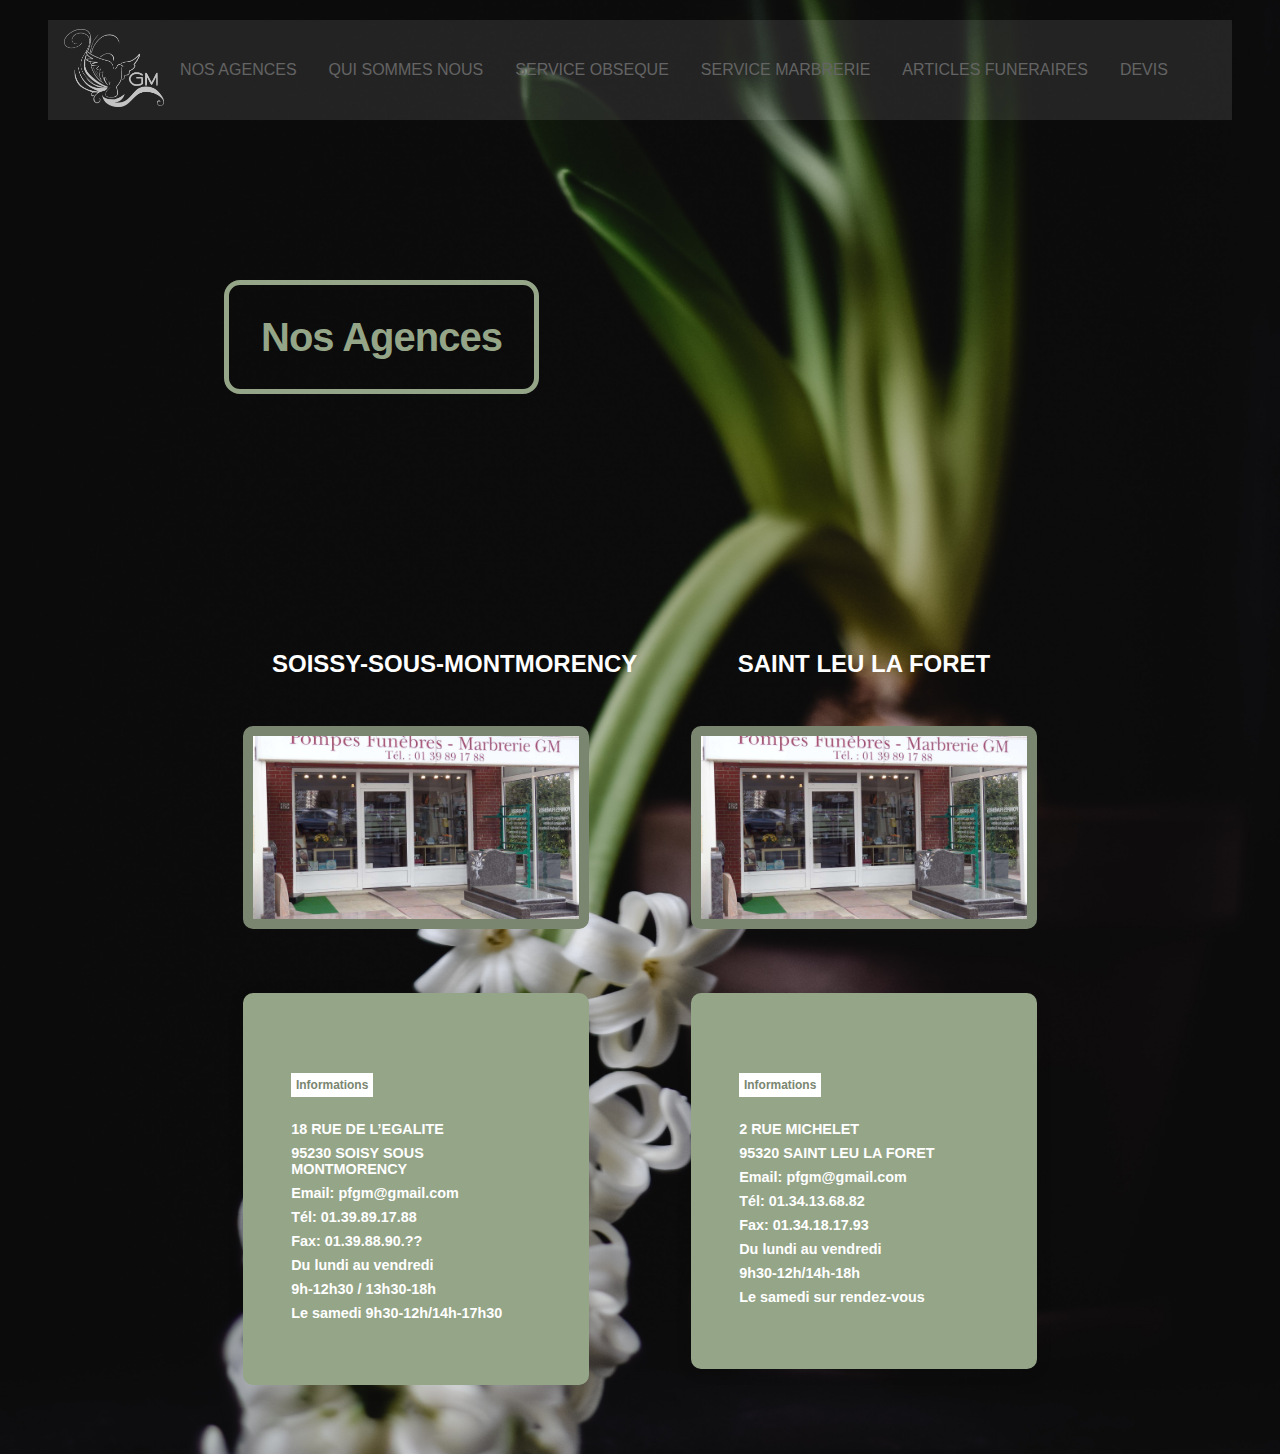
==== pages/agencies.html @ 942e5168 "converting to html classic website" ====
<!DOCTYPE html>
<html lang="en">
	<head>
		<meta charset="UTF-8" />
		<meta http-equiv="X-UA-Compatible" content="IE=edge" />
		<meta name="viewport" content="width=device-width, initial-scale=1.0" />
		<title>Document</title>
		<link rel="stylesheet" href="../css/Agencies.css" />
		<link rel="stylesheet" href="../css/style.css" />
		<link rel="stylesheet" href="../css/header.css" />
	</head>
	<body>
		<header>
			<div class="wrapper">
				<nav class="header">
					<div>
						<a href="/">
							<img class="logo" src="../img/logo_grey.png" />
						</a>
					</div>
					<div class="nav-link">
						<a href="./pages/agencies.html">NOS AGENCES</a>
					</div>
					<div class="nav-link">
						<a href="/qui-sommes-nous">QUI SOMMES NOUS</a>
					</div>
					<div class="nav-link">
						<a href="/service-obseque">SERVICE OBSEQUE</a>
					</div>
					<div class="nav-link">
						<a href="/service-marbrerie">SERVICE MARBRERIE</a>
					</div>
					<div class="nav-link">
						<a href="">ARTICLES FUNERAIRES</a>
					</div>
					<div class="nav-link">
						<a href="/devis">DEVIS</a>
					</div>
				</nav>
			</div>
		</header>
		<div class="container">
			<h1 class="title_main">Nos Agences</h1>
			<div class="agences">
				<div class="agence_card agence1">
					<div class="agence_body">
						<h2>SOISSY-SOUS-MONTMORENCY</h2>
					</div>
					<div class="agence_header">
						<img
							src="../img/agence_soisy.jpg"
							loading="lazy"
							class="agence_img"
							alt="agence de soisy sous montmorency"
						/>
					</div>

					<div class="agence_footer">
						<div class="agence_info">
							<h5>Informations</h5>
							<span>18 RUE DE L’EGALITE</span>
							<span>95230 SOISY SOUS MONTMORENCY</span>
							<a href="mailto:pfgm@gmail.com">Email: pfgm@gmail.com</a>
							<a href="tel:0139891788">Tél: 01.39.89.17.88</a>
							<a href="fax:01398890??">Fax: 01.39.88.90.??</a>
							<span>Du lundi au vendredi</span>
							<span>9h-12h30 / 13h30-18h</span>
							<span>Le samedi 9h30-12h/14h-17h30</span>
						</div>
					</div>
				</div>
				<div class="agence_card agence1">
					<div class="agence_body">
						<h2>SAINT LEU LA FORET</h2>
					</div>
					<div class="agence_header">
						<img
							src="../img/agence_soisy.jpg"
							class="agence_img"
							loading="lazy"
							alt="agence de soisy sous montmorency"
						/>
					</div>

					<div class="agence_footer">
						<div class="agence_info">
							<h5>Informations</h5>
							<span>2 RUE MICHELET</span>
							<span>95320 SAINT LEU LA FORET</span>
							<a href="mailto:pfgm@gmail.com">Email: pfgm@gmail.com</a>
							<a href="tel:0139891788">Tél: 01.34.13.68.82</a>
							<a href="fax:01398890??">Fax: 01.34.18.17.93</a>
							<span>Du lundi au vendredi</span>
							<span>9h30-12h/14h-18h</span>
							<span>Le samedi sur rendez-vous</span>
						</div>
					</div>
				</div>
			</div>
		</div>
	</body>
</html>
---- css/Agencies.css ----
.agences {
	display: flex;
	width: 100%;
	/* gap: 50px; */
	padding: 1rem;
	height: 100vh;
	justify-content: center;
}
/* .agence1,
.agence2 {
	display: flex;
	flex-direction: column;
	justify-content: center;
	text-align: center;
	align-items: center;
	height: fit-content;
	width: 50%;
	box-shadow: 0px 0px 12px 3px rgba(0, 0, 0, 0.51);
	padding: 1rem;
} */
.agence_card {
	display: flex;
	flex-direction: column;
	width: 40%;
	padding: 2rem;
	overflow: hidden;
	/* box-shadow: 5px 5px 5px black; */

	/* background: #ece9e6;
	background: rgba(255, 255, 255, 0.746); */
	background-color: transparent;
	height: fit-content;
}
.agence_body {
	padding: 1rem;
	display: flex;
	flex-direction: column;
	gap: 0.5rem;
	margin: 2rem 2rem;
}
.agence_body h2 {
	font-size: 1.5rem;
	text-transform: capitalize;
	color: white;
	margin: auto;
	font-family: sans-serif;
	width: max-content;
}
.agence_footer {
	display: flex;
	/* padding: 1rem; */
	margin-top: auto;
	justify-content: center;
}
.agence_img {
	max-width: 90%;
	display: block;
	object-fit: cover;
	margin: auto auto 4rem auto;
	border: 10px solid #7a8670;
	border-radius: 10px;
}
.agence_info {
	display: flex;
	flex-direction: column;
	gap: 0.5rem;
	background-color: #95a588;
	color: #fff;
	padding: 4rem 3rem;
	box-shadow: 0 0.1rem 1rem rgba(0, 0, 0, 0.1);
	font-size: 1.5rem;
	align-items: flex-start;
	min-width: 4em;
	border-radius: 10px;
	width: 90%;
}
.agence_info > a {
	color: white;
	font-size: 1.5rem;
}
.agence_info > h5 {
	color: #7a8670;
	background-color: #fff;
	width: fit-content;
	padding: 0.3rem;
	margin: 1rem 0;
}
.agence_info > a,
.agence_info {
	font-size: 0.9rem;

	font-weight: 600;
}
/* .photo_text {
	display: flex;
	align-items: center;
	text-align: left;
	flex-direction: column;
	height: fit-content;

	padding: 1rem;
}
.photo_text > p {
	padding: 1rem;
	height: 100%;
	background: white;
} */
.card_info {
	width: 100%;
	background: rgba(255, 255, 255, 0.746);
	min-height: 400px;
	margin: 2rem 2rem;
}
---- css/style.css ----
@font-face {
	font-family: Couture;
	src: url("../fonts/couture-bld.otf") format("opentype");
}

body {
	width: 100%;
	background-image: url("../img/bkg2.jpg");
	background-repeat: no-repeat;
	background-size: cover;
	background-position: center;
	margin: auto;
}
* {
	box-sizing: border-box;
	margin: 0;
	padding: 0;
}

body {
	width: 90vw;
	background-color: rgb(7, 7, 7);
	margin: auto;
	font-family: "Roboto", sans-serif;
}

.title_main {
	/* font-size: 3rem;
margin: auto;
padding: 2rem;
font-weight: bold; */

	/* -webkit-text-stroke: 2px #95a588; */
	color: #95a588;
	font-family: "Couture", sans-serif;
	font-size: 2.5rem;
	font-weight: bold;
	letter-spacing: -1px;
	line-height: 1;
	text-align: left;
	padding: 2rem;
	width: fit-content;
	margin: 5rem 0 10rem 10rem;
	border: 5px solid #95a588;
	border-radius: 1rem;
}
.homepage_logo {
	width: 100%;
	padding-top: 200px;

	display: flex;
	justify-content: center;
}
.homepage_logo > svg {
	width: 50%;
	/* background: rgba(255, 255, 255, 0.082); */
	padding: 1rem;

	/* box-shadow: 5px 5px 5px black; */
}
/* .homepage_logo > svg:hover {
animation: dash 20s linear;
animation-direction: reverse;
background-color: red;
} */
.path {
	animation: dash 15s ease-in-out forwards;
	stroke-dasharray: 14003.5869140625;
	stroke-dashoffset: 14003.5869140625;
}
.main-h2 {
	color: #7a8670;
	font-family: "Couture", sans-serif;
	font-size: 1.3em;
	padding: 1.5rem 0;
	position: relative;
}
p {
	/* font-family: Helvetica, sans-serif; */
	font-weight: 300;
	font-size: 1rem;
	color: black;
}
@keyframes dash {
	to {
		stroke-dashoffset: 0;
	}
}

.container {
	padding-top: 200px;
	display: flex;
	flex-direction: column;
}
.grid {
	margin: 0 auto;
	display: grid;
	padding: 100px 0;
	max-width: fit-content;
	grid-gap: 25px;
	grid-template-areas:
		"card1 card2 card3"
		"card4 card5 card6";
}
.card1 {
	grid-area: card1;
}
.card2 {
	grid-area: card2;
}
.card3 {
	grid-area: card3;
}
.card4 {
	margin-top: 100px;
	grid-area: card4;
}
.card5 {
	margin-top: 100px;
	grid-area: card5;
}
.card6 {
	margin-top: 100px;
	grid-area: card6;
}

.card {
	height: 550px;
	width: 320px;
	display: flex;
	padding: 2rem 1rem;
	flex-direction: column;
	/* justify-content: center; */
	align-items: center;
	text-align: center;
	background: rgba(255, 255, 255, 0.746);
	position: relative;
	z-index: 1;
	box-shadow: 5px 5px 5px black;
}
.card-img {
	width: 90%;
	height: 40%;
	background-size: cover;
	border: 10px solid #7a8670;
	border-radius: 10px;
}
.card-img3 {
	background-image: url("../img/hand.jpg");
	background-position: -10px 225px;
}
.card-img4 {
	background-image: url("../img/marbrerie 0503.jpg");
	background-position: center;
}
.card-img5 {
	background-image: url("../img/flower_small.jpg");
	background-position: center;
}
.card-img6 {
	background-image: url("../img/devis.jpg");
	background-position: center;
}
.card-logo {
	width: 50px;
	margin-bottom: 15px;
}
.separator {
	margin: 30px;
	width: 10%;
	border-bottom: 1px solid black;
}

.btn {
	background-color: white;
	padding: 1rem;
	border: 2px solid black;
	cursor: pointer;
}
.btn:hover {
	color: white;

	background-color: #c3c3c3;
}
.btn-card {
	position: absolute;
	bottom: 10%;
}
---- css/header.css ----
.wrapper {
	width: 100%;
	height: fit-content;
	background-color: transparent;
	position: absolute;
	margin: auto;
	top: 0;
	left: 0;
	z-index: 2;
}

.header {
	display: flex;
	/* justify-content: space-around; */

	width: 90%;
	min-width: fit-content;
	height: 100px;
	align-items: center;
	margin: auto;
	font-size: 1rem;
	padding: 0 1rem;
	background-color: rgba(255, 255, 255, 0.103);
	position: relative;
	top: 20px;
}

.nav-link {
	height: 100%;
	display: flex;
	align-items: center;
	transition: all 0.5s ease;
	padding: 1rem;
	border-radius: 1rem;
	font-size: 1rem;
	position: relative;
}
.nav-link:hover {
	color: white;
}
.nav-link::after {
	content: "";
	height: 5px;
	position: absolute;
	background-color: #95a588;
	top: 66%;
	left: calc(0% + 1rem);
}
@keyframes slide {
	0% {
		width: 0%;
		/* calc(0% - .5rem); */
	}

	100% {
		width: calc(100% - 2rem);
	}
}
.header div:nth-of-type(2) {
	margin-left: auto;
}
.header div:nth-of-type(7) {
	margin-right: 2rem;
}
.nav-link:hover::after {
	animation: slide 1.5s forwards;
}
.nav-link:hover > a {
	color: white;
}
a {
	text-decoration: none;
	color: #646464;
	/* padding: 2rem; */
	text-align: center;
}
.header > div:hover {
	cursor: pointer;
}
.logo {
	width: 100px;
}
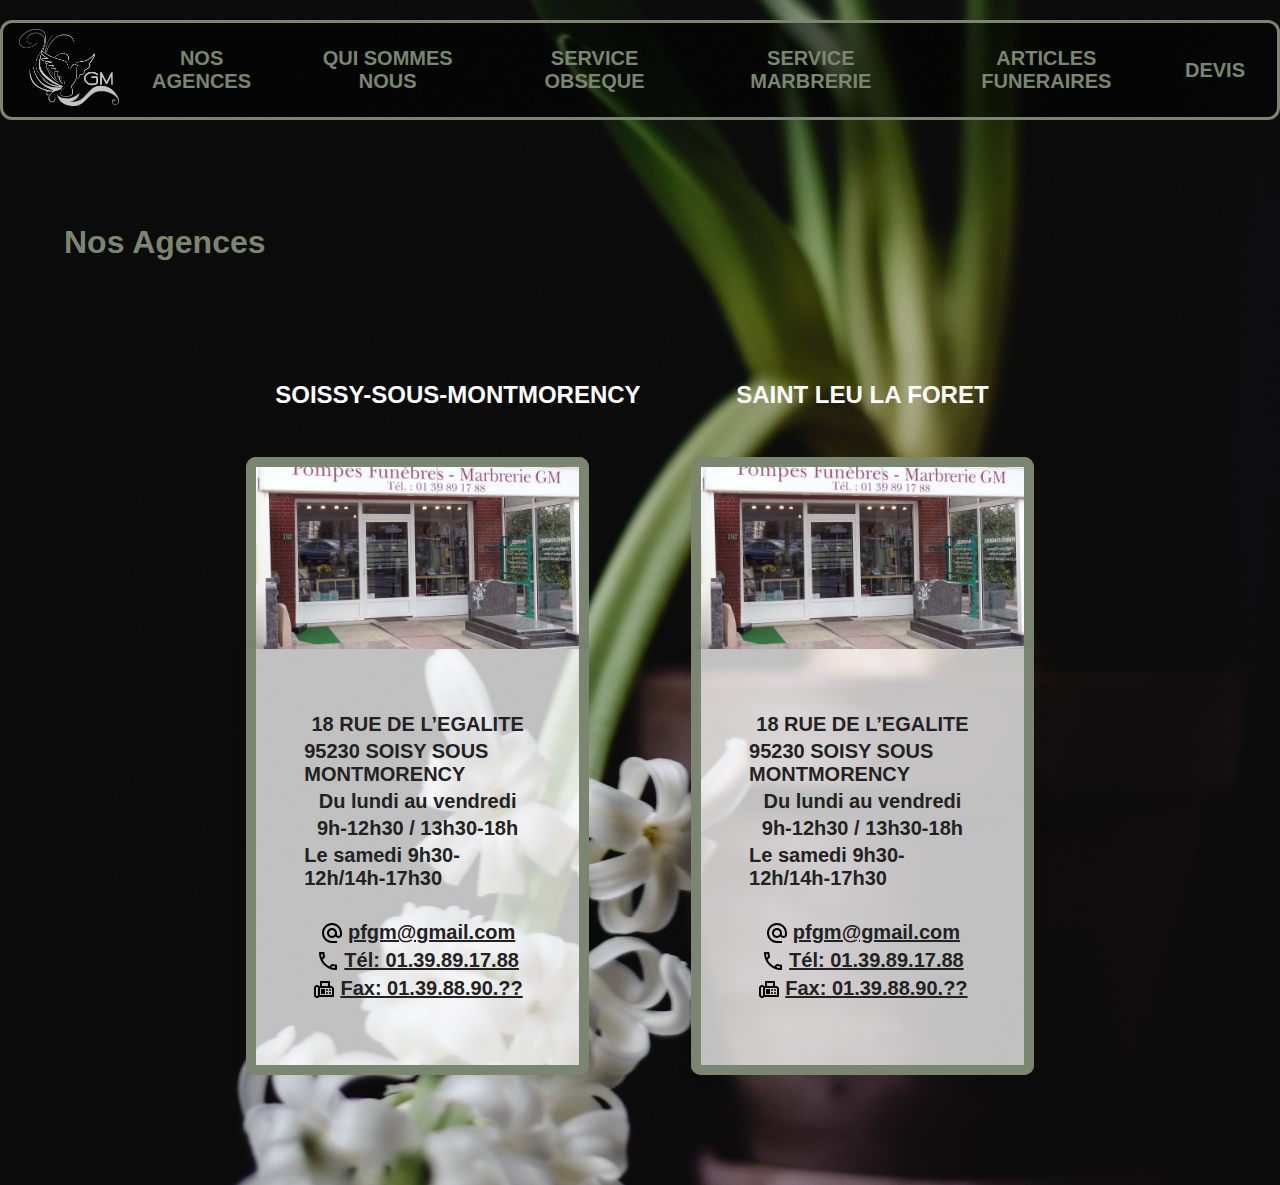
==== commit 3c2fc0bd: "first 2 pages done ish?" ====
--- a/pages/agencies.html
+++ b/pages/agencies.html
@@ -4,43 +4,46 @@
 		<meta charset="UTF-8" />
 		<meta http-equiv="X-UA-Compatible" content="IE=edge" />
 		<meta name="viewport" content="width=device-width, initial-scale=1.0" />
-		<title>Document</title>
+		<title>Nos agences - Soisy-Sous-Montmorency - Saint Leu</title>
 		<link rel="stylesheet" href="../css/Agencies.css" />
 		<link rel="stylesheet" href="../css/style.css" />
 		<link rel="stylesheet" href="../css/header.css" />
 	</head>
 	<body>
 		<header>
-			<div class="wrapper">
-				<nav class="header">
-					<div>
-						<a href="/">
-							<img class="logo" src="../img/logo_grey.png" />
-						</a>
-					</div>
-					<div class="nav-link">
-						<a href="./pages/agencies.html">NOS AGENCES</a>
-					</div>
-					<div class="nav-link">
-						<a href="/qui-sommes-nous">QUI SOMMES NOUS</a>
-					</div>
-					<div class="nav-link">
-						<a href="/service-obseque">SERVICE OBSEQUE</a>
-					</div>
-					<div class="nav-link">
-						<a href="/service-marbrerie">SERVICE MARBRERIE</a>
-					</div>
-					<div class="nav-link">
-						<a href="">ARTICLES FUNERAIRES</a>
-					</div>
-					<div class="nav-link">
-						<a href="/devis">DEVIS</a>
-					</div>
-				</nav>
-			</div>
+			<nav class="wrapper">
+				<ul class="header">
+					<a href="/">
+						<img class="logo" src="../img/logo_grey.png" />
+					</a>
+
+					<li class="nav-link">
+						<a href="../pages/agencies.html">NOS AGENCES</a>
+					</li>
+					<li class="nav-link">
+						<a href="../pages/qui-sommes-nous.html">QUI SOMMES NOUS</a>
+					</li>
+					<li class="nav-link">
+						<a href="../pages/service-obseque.html">SERVICE OBSEQUE</a>
+					</li>
+					<li class="nav-link">
+						<a href="../pages/service-marbrerie.html"
+							>SERVICE MARBRERIE</a
+						>
+					</li>
+					<li class="nav-link">
+						<a href="../pages/articles-funeraires.html"
+							>ARTICLES FUNERAIRES</a
+						>
+					</li>
+					<li class="nav-link">
+						<a href="../pages/devis.html">DEVIS</a>
+					</li>
+				</ul>
+			</nav>
 		</header>
 		<div class="container">
-			<h1 class="title_main">Nos Agences</h1>
+			<h1 class="h1-main-title">Nos Agences</h1>
 			<div class="agences">
 				<div class="agence_card agence1">
 					<div class="agence_body">
@@ -57,15 +60,23 @@
 
 					<div class="agence_footer">
 						<div class="agence_info">
-							<h5>Informations</h5>
+							<!-- <h5>Informations</h5> -->
 							<span>18 RUE DE L’EGALITE</span>
 							<span>95230 SOISY SOUS MONTMORENCY</span>
-							<a href="mailto:pfgm@gmail.com">Email: pfgm@gmail.com</a>
-							<a href="tel:0139891788">Tél: 01.39.89.17.88</a>
-							<a href="fax:01398890??">Fax: 01.39.88.90.??</a>
+
 							<span>Du lundi au vendredi</span>
 							<span>9h-12h30 / 13h30-18h</span>
 							<span>Le samedi 9h30-12h/14h-17h30</span>
+							<br />
+							<a class="contact-link" href="mailto:pfgm@gmail.com"
+								><img src="../logos/email.svg" />pfgm@gmail.com</a
+							>
+							<a class="contact-link" href="tel:0139891788"
+								><img src="../logos/phone.svg" />Tél: 01.39.89.17.88</a
+							>
+							<a class="contact-link" href="fax:01398890??"
+								><img src="../logos/fax.svg" />Fax: 01.39.88.90.??</a
+							>
 						</div>
 					</div>
 				</div>
@@ -76,23 +87,31 @@
 					<div class="agence_header">
 						<img
 							src="../img/agence_soisy.jpg"
+							loading="lazy"
 							class="agence_img"
-							loading="lazy"
 							alt="agence de soisy sous montmorency"
 						/>
 					</div>
 
 					<div class="agence_footer">
 						<div class="agence_info">
-							<h5>Informations</h5>
-							<span>2 RUE MICHELET</span>
-							<span>95320 SAINT LEU LA FORET</span>
-							<a href="mailto:pfgm@gmail.com">Email: pfgm@gmail.com</a>
-							<a href="tel:0139891788">Tél: 01.34.13.68.82</a>
-							<a href="fax:01398890??">Fax: 01.34.18.17.93</a>
+							<!-- <h5>Informations</h5> -->
+							<span>18 RUE DE L’EGALITE</span>
+							<span>95230 SOISY SOUS MONTMORENCY</span>
+
 							<span>Du lundi au vendredi</span>
-							<span>9h30-12h/14h-18h</span>
-							<span>Le samedi sur rendez-vous</span>
+							<span>9h-12h30 / 13h30-18h</span>
+							<span>Le samedi 9h30-12h/14h-17h30</span>
+							<br />
+							<a class="contact-link" href="mailto:pfgm@gmail.com"
+								><img src="../logos/email.svg" />pfgm@gmail.com</a
+							>
+							<a class="contact-link" href="tel:0139891788"
+								><img src="../logos/phone.svg" />Tél: 01.39.89.17.88</a
+							>
+							<a class="contact-link" href="fax:01398890??"
+								><img src="../logos/fax.svg" />Fax: 01.39.88.90.??</a
+							>
 						</div>
 					</div>
 				</div>
--- a/css/Agencies.css
+++ b/css/Agencies.css
@@ -1,10 +1,16 @@
+/* :root {
+	--green-color: #7a8670;
+} */
+
 .agences {
 	display: flex;
-	width: 100%;
+	width: 80%;
 	/* gap: 50px; */
 	padding: 1rem;
 	height: 100vh;
 	justify-content: center;
+
+	margin: 0 auto;
 }
 /* .agence1,
 .agence2 {
@@ -21,7 +27,7 @@
 .agence_card {
 	display: flex;
 	flex-direction: column;
-	width: 40%;
+	width: 50%;
 	padding: 2rem;
 	overflow: hidden;
 	/* box-shadow: 5px 5px 5px black; */
@@ -56,27 +62,36 @@
 	max-width: 90%;
 	display: block;
 	object-fit: cover;
-	margin: auto auto 4rem auto;
+	margin: auto;
 	border: 10px solid #7a8670;
 	border-radius: 10px;
+	border-bottom: 0;
+	border-bottom-left-radius: 0;
+	border-bottom-right-radius: 0;
 }
 .agence_info {
 	display: flex;
 	flex-direction: column;
 	gap: 0.5rem;
-	background-color: #95a588;
-	color: #fff;
+	background-color: rgba(255, 255, 255, 0.746);
+	color: #222;
 	padding: 4rem 3rem;
+	border: 10px solid #7a8670;
 	box-shadow: 0 0.1rem 1rem rgba(0, 0, 0, 0.1);
 	font-size: 1.5rem;
 	align-items: flex-start;
 	min-width: 4em;
 	border-radius: 10px;
 	width: 90%;
+	align-items: center;
+	font-weight: 600;
+	font-size: 1.25rem;
+	border-top: 0;
+	border-top-left-radius: 0;
+	border-top-right-radius: 0;
 }
 .agence_info > a {
-	color: white;
-	font-size: 1.5rem;
+	color: #222;
 }
 .agence_info > h5 {
 	color: #7a8670;
@@ -87,9 +102,15 @@
 }
 .agence_info > a,
 .agence_info {
-	font-size: 0.9rem;
-
-	font-weight: 600;
+	display: flex;
+	place-content: center;
+	align-items: center;
+	gap: 0.25rem;
+}
+.agence_info a:hover {
+	color: var(--green-color);
+	font-weight: 900;
+	transform: scale(1.05);
 }
 /* .photo_text {
 	display: flex;
--- a/css/style.css
+++ b/css/style.css
@@ -2,7 +2,9 @@
 	font-family: Couture;
 	src: url("../fonts/couture-bld.otf") format("opentype");
 }
-
+:root {
+	--green-color: #7a8670;
+}
 body {
 	width: 100%;
 	background-image: url("../img/bkg2.jpg");
@@ -19,11 +21,19 @@
 
 body {
 	width: 90vw;
+	max-width: 1600px;
 	background-color: rgb(7, 7, 7);
 	margin: auto;
 	font-family: "Roboto", sans-serif;
 }
-
+.h1-main-title {
+	margin-top: 200px;
+
+	color: #7a8670;
+	font-family: "Couture", sans-serif;
+	font-size: 2rem;
+	padding: 1.5rem 0;
+}
 .title_main {
 	/* font-size: 3rem;
 margin: auto;
@@ -31,7 +41,7 @@
 font-weight: bold; */
 
 	/* -webkit-text-stroke: 2px #95a588; */
-	color: #95a588;
+	color: var(--green-color);
 	font-family: "Couture", sans-serif;
 	font-size: 2.5rem;
 	font-weight: bold;
@@ -40,23 +50,35 @@
 	text-align: left;
 	padding: 2rem;
 	width: fit-content;
-	margin: 5rem 0 10rem 10rem;
-	border: 5px solid #95a588;
+	margin: 5rem 0 0rem 10rem;
+	border: 5px solid var(--green-color);
 	border-radius: 1rem;
 }
 .homepage_logo {
 	width: 100%;
-	padding-top: 200px;
-
+	/* padding-top: 200px; */
+	margin-top: 4rem;
 	display: flex;
 	justify-content: center;
 }
 .homepage_logo > svg {
-	width: 50%;
 	/* background: rgba(255, 255, 255, 0.082); */
+	animation: borderAnimation 1000ms ease-in-out forwards;
 	padding: 1rem;
+	max-width: 1000px;
+	border-radius: 1rem;
+	background-color: rgba(0, 0, 0, 0.25);
 
 	/* box-shadow: 5px 5px 5px black; */
+}
+@keyframes borderAnimation {
+	0% {
+		border: 0px solid transparent;
+	}
+
+	100% {
+		border: 2px solid var(--green-color);
+	}
 }
 /* .homepage_logo > svg:hover {
 animation: dash 20s linear;
@@ -88,7 +110,7 @@
 }
 
 .container {
-	padding-top: 200px;
+	/* padding-top: 200px; */
 	display: flex;
 	flex-direction: column;
 }
@@ -137,14 +159,34 @@
 	position: relative;
 	z-index: 1;
 	box-shadow: 5px 5px 5px black;
-}
+	transition: transform 100ms linear, box-shadow 100ms linear;
+}
+/* .card::before {
+	content: "";
+	position: absolute;
+	inset: 0;
+	width: 98%;
+	height: 98%;
+	outline: 2px solid var(--green-color);
+	z-index: -9;
+} */
+.card:hover {
+	transform: translate(3px, 3px);
+	/* border-bottom: 6px solid var(--green-color);
+	border-left: 6px solid var(--green-color); */
+	box-shadow: -6px -6px 0px 0px var(--green-color);
+}
+
 .card-img {
 	width: 90%;
 	height: 40%;
 	background-size: cover;
-	border: 10px solid #7a8670;
+	border: 10px solid var(--green-color);
 	border-radius: 10px;
-}
+	transition: transform 250ms ease-in-out;
+	overflow: hidden;
+}
+
 .card-img3 {
 	background-image: url("../img/hand.jpg");
 	background-position: -10px 225px;
@@ -174,7 +216,7 @@
 .btn {
 	background-color: white;
 	padding: 1rem;
-	border: 2px solid black;
+	border: 2px solid var(--green-color);
 	cursor: pointer;
 }
 .btn:hover {
@@ -185,4 +227,20 @@
 .btn-card {
 	position: absolute;
 	bottom: 10%;
-}
+	transition: transform 250ms ease-in-out, color 250ms ease-in-out,
+		background-color 250ms ease-in-out, border-radius 250ms ease-in-out;
+}
+.btn-card:hover {
+	transform: translateY(5px);
+	background-color: var(--green-color);
+	color: white;
+	border-radius: 0.75rem;
+}
+.btn-card:hover a {
+	color: white;
+}
+.btn-card a {
+	text-decoration: none;
+	color: black;
+	font-family: "Roboto", sans-serif;
+}
--- a/css/header.css
+++ b/css/header.css
@@ -11,16 +11,18 @@
 
 .header {
 	display: flex;
+	max-width: 1600px;
 	/* justify-content: space-around; */
-
+	border: 3px solid var(--green-color);
+	border-radius: 0.75rem;
 	width: 90%;
 	min-width: fit-content;
 	height: 100px;
 	align-items: center;
 	margin: auto;
-	font-size: 1rem;
+	font-size: 1.25rem;
 	padding: 0 1rem;
-	background-color: rgba(255, 255, 255, 0.103);
+	background-color: rgba(0, 0, 0, 0.5);
 	position: relative;
 	top: 20px;
 }
@@ -34,6 +36,7 @@
 	border-radius: 1rem;
 	font-size: 1rem;
 	position: relative;
+	color: var(--green-color);
 }
 .nav-link:hover {
 	color: white;
@@ -42,7 +45,7 @@
 	content: "";
 	height: 5px;
 	position: absolute;
-	background-color: #95a588;
+	background-color: var(--green-color);
 	top: 66%;
 	left: calc(0% + 1rem);
 }
@@ -51,15 +54,14 @@
 		width: 0%;
 		/* calc(0% - .5rem); */
 	}
-
 	100% {
 		width: calc(100% - 2rem);
 	}
 }
-.header div:nth-of-type(2) {
+.header li:nth-of-type(1) {
 	margin-left: auto;
 }
-.header div:nth-of-type(7) {
+.header li:nth-of-type(7) {
 	margin-right: 2rem;
 }
 .nav-link:hover::after {
@@ -68,15 +70,23 @@
 .nav-link:hover > a {
 	color: white;
 }
-a {
+.header a {
 	text-decoration: none;
-	color: #646464;
+	color: var(--green-color);
 	/* padding: 2rem; */
 	text-align: center;
+	transition: color 500ms ease;
+	font-weight: 800;
+	font-size: 1.25rem;
 }
 .header > div:hover {
 	cursor: pointer;
 }
 .logo {
 	width: 100px;
+	transition: transform 500ms ease, filter 1000ms ease;
 }
+.logo:hover {
+	/* filter: sepia(1); */
+	transform: scale(1.15);
+}
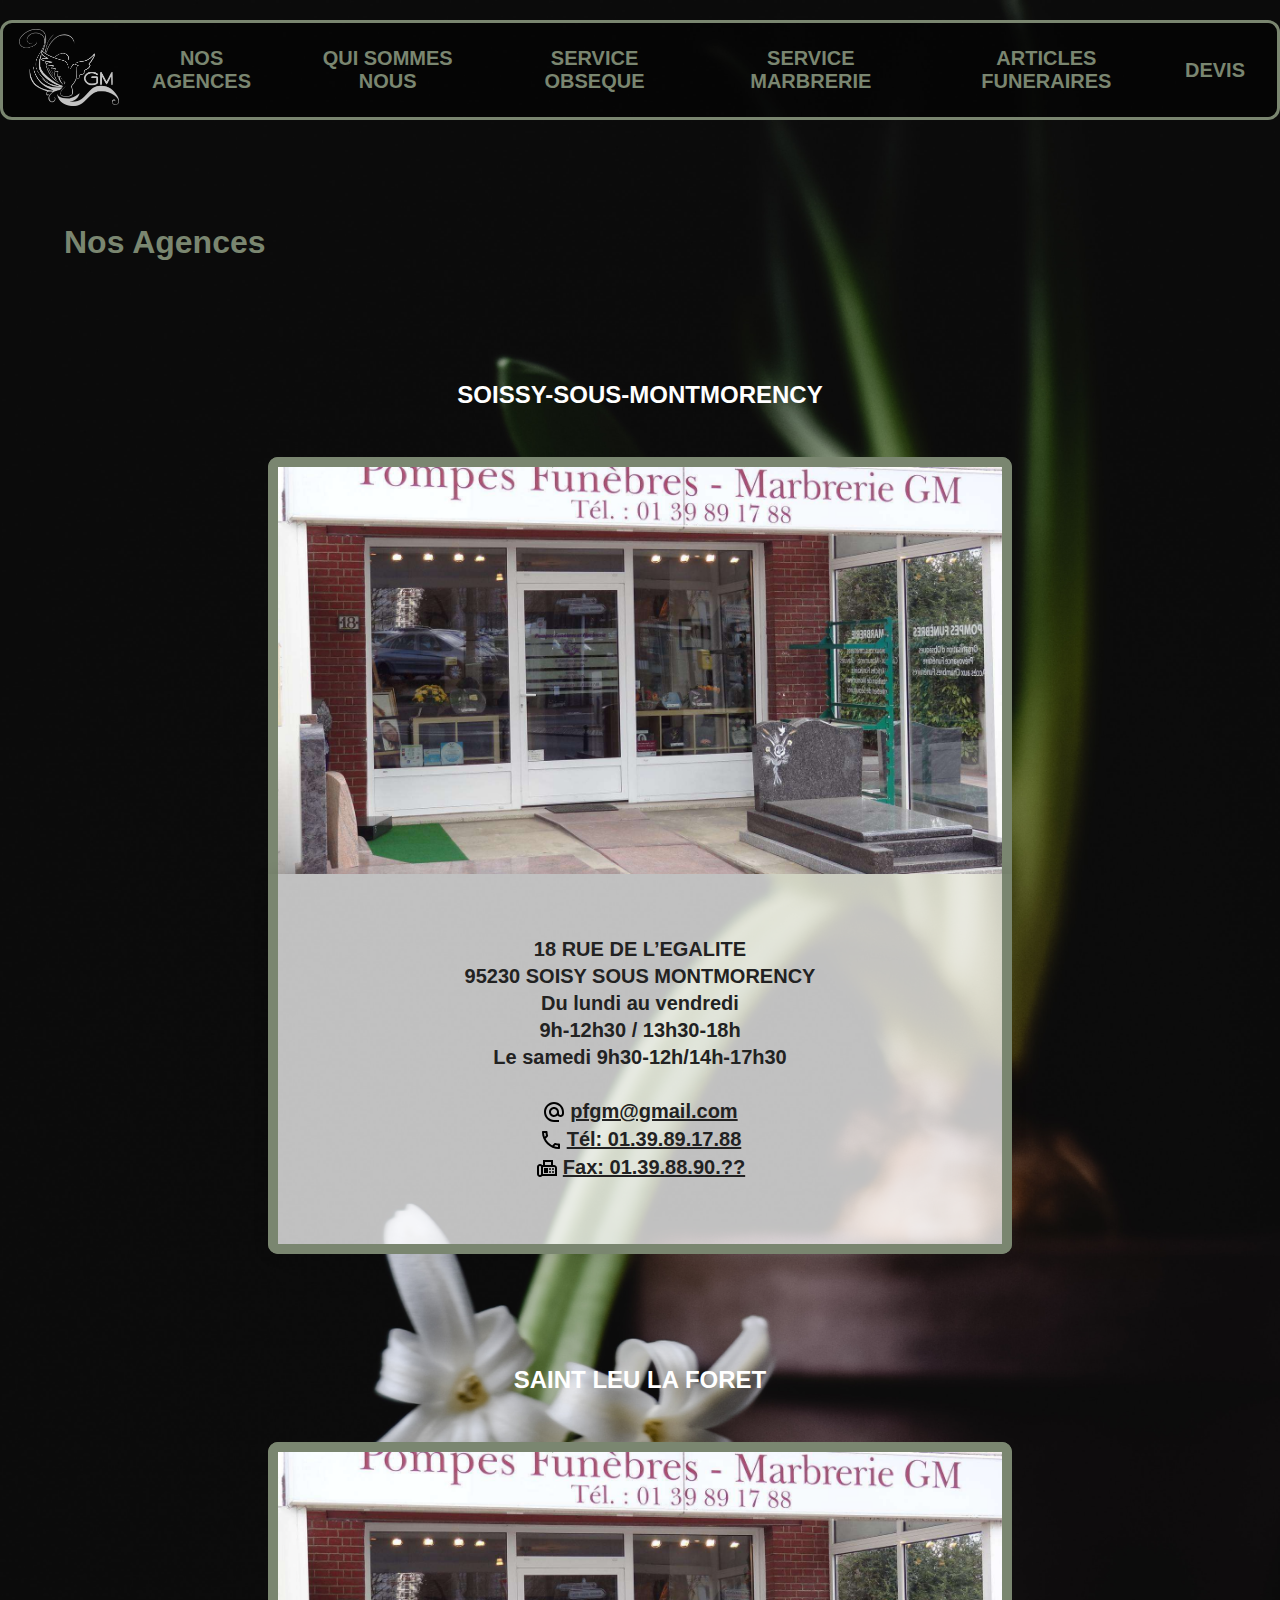
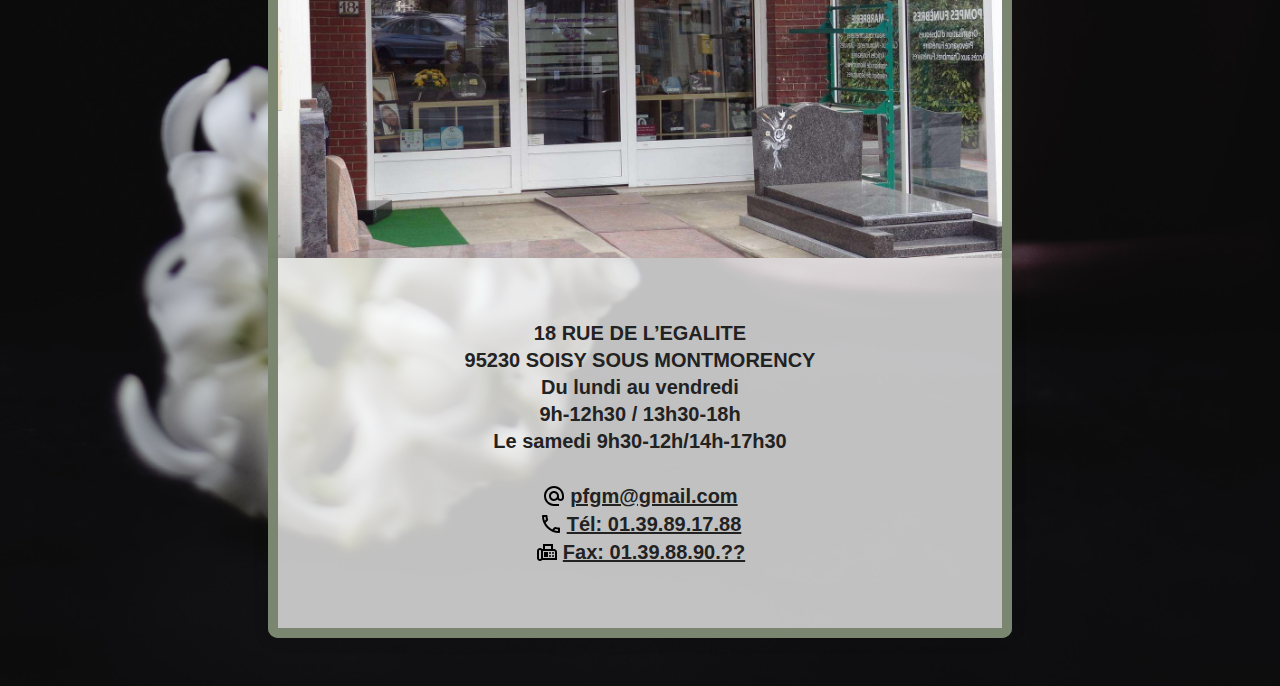
==== commit 6fe4b8da: "lil nav issue" ====
--- a/pages/agencies.html
+++ b/pages/agencies.html
@@ -13,7 +13,7 @@
 		<header>
 			<nav class="wrapper">
 				<ul class="header">
-					<a href="/">
+					<a href="../index.html">
 						<img class="logo" src="../img/logo_grey.png" />
 					</a>
 
--- a/css/Agencies.css
+++ b/css/Agencies.css
@@ -132,3 +132,16 @@
 	min-height: 400px;
 	margin: 2rem 2rem;
 }
+
+@media (max-width: 1400px) {
+	.agences {
+		flex-direction: column;
+		width: 80%;
+		height: fit-content;
+	}
+	.agence_card {
+		width: 100%;
+		height: fit-content;
+		min-width: 688px;
+	}
+}
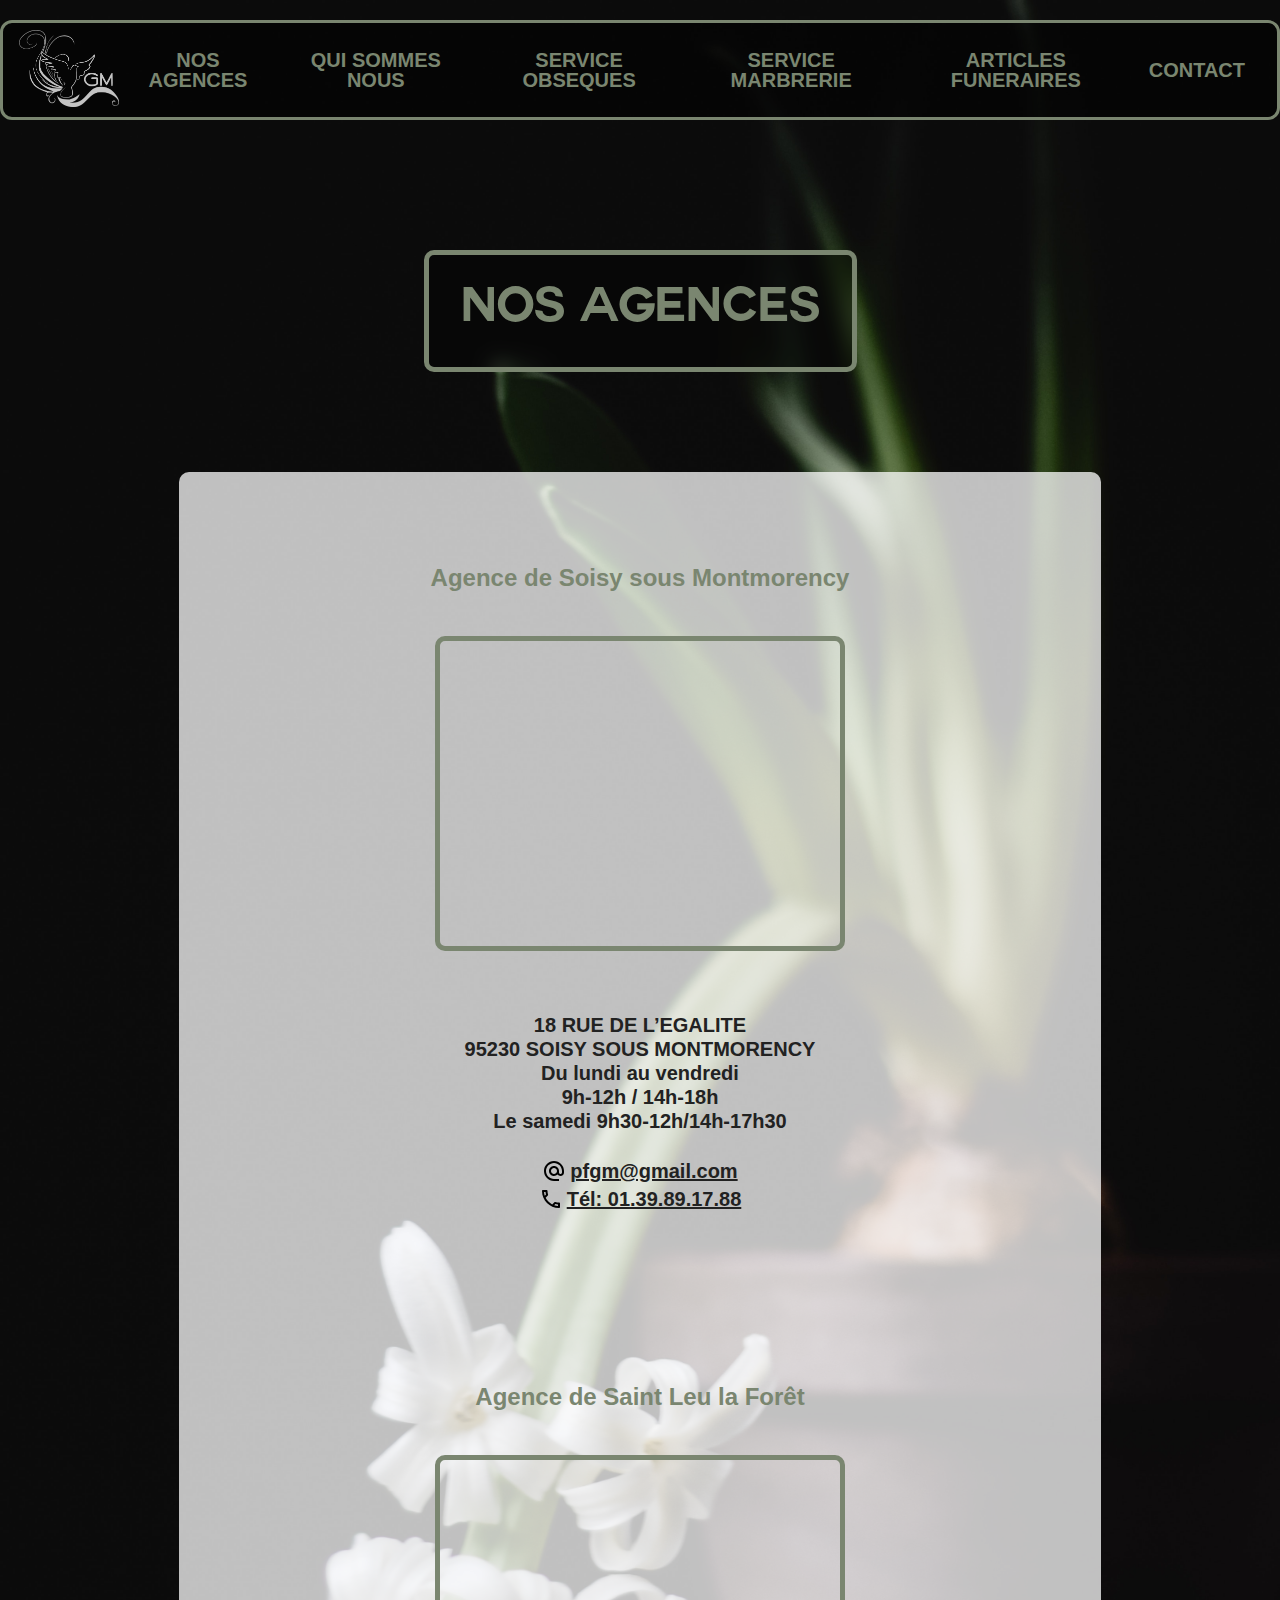
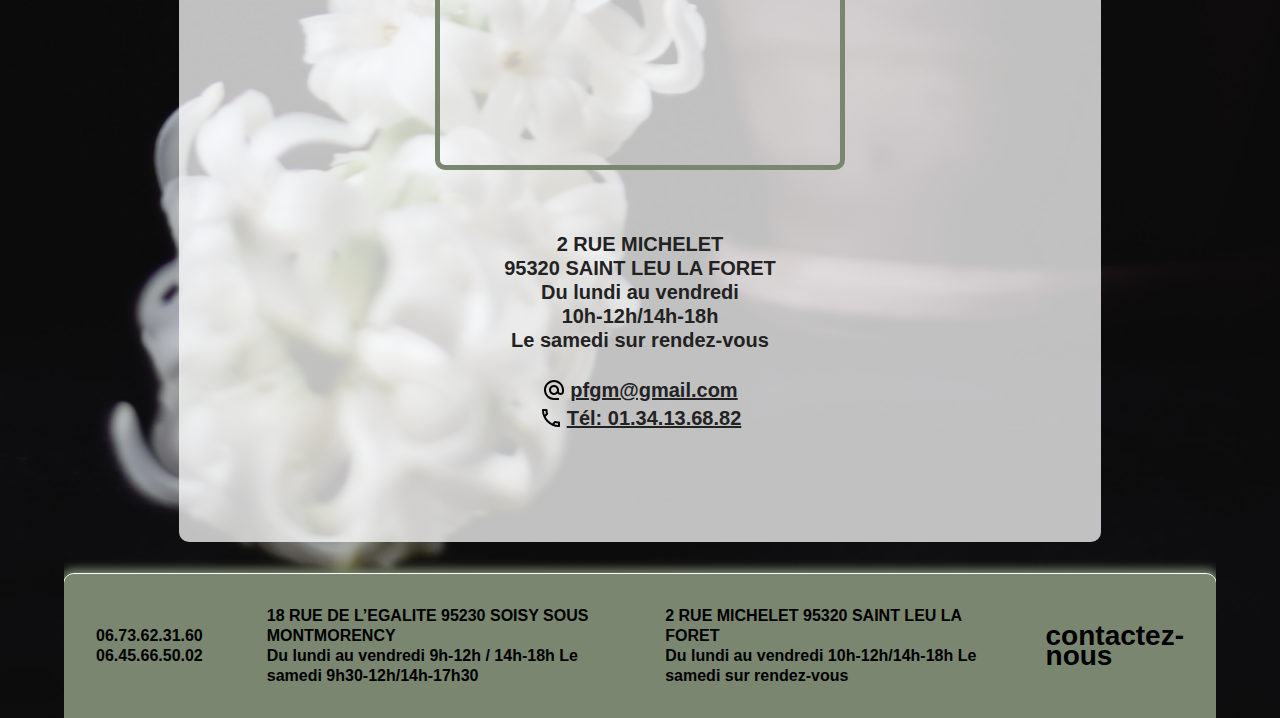
==== commit f9529fbd: "all done" ====
--- a/pages/agencies.html
+++ b/pages/agencies.html
@@ -4,13 +4,52 @@
 		<meta charset="UTF-8" />
 		<meta http-equiv="X-UA-Compatible" content="IE=edge" />
 		<meta name="viewport" content="width=device-width, initial-scale=1.0" />
-		<title>Nos agences - Soisy-Sous-Montmorency - Saint Leu</title>
+		<title>GM - Nos agences - Soisy-Sous-Montmorency - Saint Leu</title>
 		<link rel="stylesheet" href="../css/Agencies.css" />
 		<link rel="stylesheet" href="../css/style.css" />
 		<link rel="stylesheet" href="../css/header.css" />
+		<link rel="stylesheet" href="../css/footer.css" />
+		<script defer src="../script/popup.js"></script>
 	</head>
 	<body>
 		<header>
+			<menu id="mobile_nav_open">
+				<img src="../img/logo_white.png" alt="logo gm" />
+				<img
+					class="mobile_nav_open_open_btn"
+					src="../img/menu.svg"
+					alt="menu pour petit écran"
+				/>
+			</menu>
+			<nav id="mobile_nav">
+				<img src="../img/close.svg" alt="" id="close_mobile_nav" />
+				<ul>
+					<a href="../index.html">
+						<img class="logo" src="../img/logo_grey.png" />
+					</a>
+
+					<li class="nav-link">
+						<a href="../pages/agencies.html">NOS AGENCES</a>
+					</li>
+					<li class="nav-link">
+						<a href="../pages/qui-sommes-nous.html">QUI SOMMES NOUS</a>
+					</li>
+					<li class="nav-link">
+						<a href="../pages/service-obseque.html">SERVICE OBSEQUES</a>
+					</li>
+					<li class="nav-link">
+						<a href="../pages/marbrerie.html">SERVICE MARBRERIE</a>
+					</li>
+					<li class="nav-link">
+						<a href="../pages/articles-funeraires.html"
+							>ARTICLES FUNERAIRES</a
+						>
+					</li>
+					<li class="nav-link">
+						<a href="../pages/contact.html">CONTACT</a>
+					</li>
+				</ul>
+			</nav>
 			<nav class="wrapper">
 				<ul class="header">
 					<a href="../index.html">
@@ -24,12 +63,10 @@
 						<a href="../pages/qui-sommes-nous.html">QUI SOMMES NOUS</a>
 					</li>
 					<li class="nav-link">
-						<a href="../pages/service-obseque.html">SERVICE OBSEQUE</a>
-					</li>
-					<li class="nav-link">
-						<a href="../pages/service-marbrerie.html"
-							>SERVICE MARBRERIE</a
-						>
+						<a href="../pages/service-obseque.html">SERVICE OBSEQUES</a>
+					</li>
+					<li class="nav-link">
+						<a href="../pages/marbrerie.html">SERVICE MARBRERIE</a>
 					</li>
 					<li class="nav-link">
 						<a href="../pages/articles-funeraires.html"
@@ -37,7 +74,7 @@
 						>
 					</li>
 					<li class="nav-link">
-						<a href="../pages/devis.html">DEVIS</a>
+						<a href="../pages/contact.html">CONTACT</a>
 					</li>
 				</ul>
 			</nav>
@@ -47,17 +84,27 @@
 			<div class="agences">
 				<div class="agence_card agence1">
 					<div class="agence_body">
-						<h2>SOISSY-SOUS-MONTMORENCY</h2>
-					</div>
-					<div class="agence_header">
+						<h2>Agence de Soisy sous Montmorency</h2>
+					</div>
+					<!-- <div class="agence_header">
 						<img
 							src="../img/agence_soisy.jpg"
 							loading="lazy"
 							class="agence_img"
 							alt="agence de soisy sous montmorency"
 						/>
-					</div>
-
+					</div> -->
+					<div class="agence_map">
+						<iframe
+							src="https://www.google.com/maps/embed?pb=!1m18!1m12!1m3!1d2620.7343032310932!2d2.4230438768853113!3d48.93950229499443!2m3!1f0!2f0!3f0!3m2!1i1024!2i768!4f13.1!3m3!1m2!1s0x47e66b7c11c9b05b%3A0x41d693ee5bfca2ad!2s18%20Rue%20de%20l&#39;%C3%89galit%C3%A9%2C%2093350%20Le%20Bourget!5e0!3m2!1sfr!2sfr!4v1718443657472!5m2!1sfr!2sfr"
+							width="400"
+							height="300"
+							style="border:0;"
+							allowfullscreen=""
+							loading="lazy"
+							referrerpolicy="no-referrer-when-downgrade"
+						></iframe>
+					</div>
 					<div class="agence_footer">
 						<div class="agence_info">
 							<!-- <h5>Informations</h5> -->
@@ -65,7 +112,7 @@
 							<span>95230 SOISY SOUS MONTMORENCY</span>
 
 							<span>Du lundi au vendredi</span>
-							<span>9h-12h30 / 13h30-18h</span>
+							<span>9h-12h / 14h-18h</span>
 							<span>Le samedi 9h30-12h/14h-17h30</span>
 							<br />
 							<a class="contact-link" href="mailto:pfgm@gmail.com"
@@ -74,48 +121,93 @@
 							<a class="contact-link" href="tel:0139891788"
 								><img src="../logos/phone.svg" />Tél: 01.39.89.17.88</a
 							>
-							<a class="contact-link" href="fax:01398890??"
-								><img src="../logos/fax.svg" />Fax: 01.39.88.90.??</a
-							>
 						</div>
 					</div>
 				</div>
 				<div class="agence_card agence1">
 					<div class="agence_body">
-						<h2>SAINT LEU LA FORET</h2>
-					</div>
-					<div class="agence_header">
+						<h2>Agence de Saint Leu la Forêt</h2>
+					</div>
+					<!-- <div class="agence_header">
 						<img
 							src="../img/agence_soisy.jpg"
 							loading="lazy"
 							class="agence_img"
 							alt="agence de soisy sous montmorency"
 						/>
-					</div>
-
+					</div> -->
+					<div class="agence_map">
+						<iframe
+							src="https://www.google.com/maps/embed?pb=!1m18!1m12!1m3!1d2616.8978820080283!2d2.2389792926829495!3d49.01252771599165!2m3!1f0!2f0!3f0!3m2!1i1024!2i768!4f13.1!3m3!1m2!1s0x47e6677885672dd9%3A0x33d038565ee49428!2s2%20Rue%20Michelet%2C%2095320%20Saint-Leu-la-For%C3%AAt!5e0!3m2!1sfr!2sfr!4v1718443701063!5m2!1sfr!2sfr"
+							width="400"
+							height="300"
+							style="border:0;"
+							allowfullscreen=""
+							loading="lazy"
+							referrerpolicy="no-referrer-when-downgrade"
+						></iframe>
+					</div>
 					<div class="agence_footer">
 						<div class="agence_info">
 							<!-- <h5>Informations</h5> -->
-							<span>18 RUE DE L’EGALITE</span>
-							<span>95230 SOISY SOUS MONTMORENCY</span>
+							<span>2 RUE MICHELET</span>
+							<span>95320 SAINT LEU LA FORET</span>
 
 							<span>Du lundi au vendredi</span>
-							<span>9h-12h30 / 13h30-18h</span>
-							<span>Le samedi 9h30-12h/14h-17h30</span>
+							<span>10h-12h/14h-18h</span>
+							<span>Le samedi sur rendez-vous</span>
 							<br />
 							<a class="contact-link" href="mailto:pfgm@gmail.com"
 								><img src="../logos/email.svg" />pfgm@gmail.com</a
 							>
 							<a class="contact-link" href="tel:0139891788"
-								><img src="../logos/phone.svg" />Tél: 01.39.89.17.88</a
-							>
-							<a class="contact-link" href="fax:01398890??"
-								><img src="../logos/fax.svg" />Fax: 01.39.88.90.??</a
+								><img src="../logos/phone.svg" />Tél: 01.34.13.68.82</a
 							>
 						</div>
 					</div>
 				</div>
 			</div>
 		</div>
+		<footer>
+			<nav>
+				<ul>
+					<li><span>06.73.62.31.60</span><span>06.45.66.50.02</span></li>
+					<li>
+						<p>18 RUE DE L’EGALITE 95230 SOISY SOUS MONTMORENCY</p>
+						<p>
+							Du lundi au vendredi 9h-12h / 14h-18h Le samedi
+							9h30-12h/14h-17h30
+						</p>
+					</li>
+					<li>
+						<p>2 RUE MICHELET 95320 SAINT LEU LA FORET</p>
+						Du lundi au vendredi 10h-12h/14h-18h Le samedi sur rendez-vous
+					</li>
+					<li><a href="../pages/contact.html">contactez-nous</a></li>
+				</ul>
+			</nav>
+		</footer>
+		<script>
+
+
+
+			const mobileNavOpenBtn = document.querySelector("#mobile_nav_open")
+			const close_mobile_nav = document.getElementById("close_mobile_nav")
+			console.log(mobileNavOpenBtn)
+			const mobileNav = document.querySelector("#mobile_nav")
+			mobileNavOpenBtn.addEventListener("click",  () => {
+					console.log("clicking")
+					mobileNav.classList.add("show")
+				})
+			close_mobile_nav.addEventListener("click", () => {
+				mobileNav.style.left = "-100%"
+				mobileNav.addEventListener("transitionend", () => {
+					console.log("transition end")
+					mobileNav.style.left = ""
+					mobileNav.classList.remove("show")
+				}, {once: true})
+				// mobileNav.classList.remove("show")
+			})
+		</script>
 	</body>
 </html>
--- a/css/Agencies.css
+++ b/css/Agencies.css
@@ -7,9 +7,10 @@
 	width: 80%;
 	/* gap: 50px; */
 	padding: 1rem;
-	height: 100vh;
+	border-radius: 10px;
 	justify-content: center;
-
+	background-color: rgba(255, 255, 255, 0.746);
+	color: #222;
 	margin: 0 auto;
 }
 /* .agence1,
@@ -46,8 +47,8 @@
 }
 .agence_body h2 {
 	font-size: 1.5rem;
-	text-transform: capitalize;
-	color: white;
+
+	color: var(--green-color);
 	margin: auto;
 	font-family: sans-serif;
 	width: max-content;
@@ -63,21 +64,20 @@
 	display: block;
 	object-fit: cover;
 	margin: auto;
-	border: 10px solid #7a8670;
+	/* border: 10px solid #7a8670;
 	border-radius: 10px;
 	border-bottom: 0;
 	border-bottom-left-radius: 0;
-	border-bottom-right-radius: 0;
+	border-bottom-right-radius: 0; */
 }
 .agence_info {
 	display: flex;
 	flex-direction: column;
 	gap: 0.5rem;
-	background-color: rgba(255, 255, 255, 0.746);
-	color: #222;
+
 	padding: 4rem 3rem;
-	border: 10px solid #7a8670;
-	box-shadow: 0 0.1rem 1rem rgba(0, 0, 0, 0.1);
+	/* border: 10px solid #7a8670; */
+	/* box-shadow: 0 0.1rem 1rem var(--green-color); */
 	font-size: 1.5rem;
 	align-items: flex-start;
 	min-width: 4em;
@@ -86,9 +86,9 @@
 	align-items: center;
 	font-weight: 600;
 	font-size: 1.25rem;
-	border-top: 0;
+	/* border-top: 0;
 	border-top-left-radius: 0;
-	border-top-right-radius: 0;
+	border-top-right-radius: 0; */
 }
 .agence_info > a {
 	color: #222;
@@ -132,6 +132,13 @@
 	min-height: 400px;
 	margin: 2rem 2rem;
 }
+.agence_map {
+	border: 5px solid #7a8670;
+	border-radius: 10px;
+	width: fit-content;
+	margin: auto;
+	overflow: hidden;
+}
 
 @media (max-width: 1400px) {
 	.agences {
@@ -145,3 +152,40 @@
 		min-width: 688px;
 	}
 }
+
+@media screen and (max-width: 600px) {
+	.agences {
+		width: 100%;
+		margin-top: 10px;
+		padding: 0;
+		gap: 10px;
+		margin-bottom: 200px;
+	}
+	.agence_card {
+		min-width: unset;
+		padding: 0;
+		width: 100%;
+	}
+	.agence_body h2 {
+		font-size: 1.05em;
+	}
+	.agence_info {
+		text-align: center;
+	}
+	.agence_map {
+		width: 100%;
+		border: none;
+		overflow: hidden;
+		border-radius: 0;
+		margin: auto;
+	}
+	.agence2 {
+		margin-top: 10px;
+	}
+	.agence_map iframe {
+		width: 100%;
+	}
+	.agence_footer {
+		width: 100%;
+	}
+}
--- a/css/style.css
+++ b/css/style.css
@@ -5,20 +5,90 @@
 :root {
 	--green-color: #7a8670;
 }
+html {
+	scroll-behavior: smooth;
+	overflow-x: hidden;
+}
 body {
-	width: 100%;
+	min-height: 100vh;
 	background-image: url("../img/bkg2.jpg");
 	background-repeat: no-repeat;
 	background-size: cover;
 	background-position: center;
 	margin: auto;
+	line-height: 20px;
+	overflow-x: hidden;
+}
+#mobile_nav_open {
+	width: 100%;
+	background-color: #7a8670;
+	position: fixed;
+	margin: auto;
+	top: 0;
+	left: 0;
+	display: flex;
+	justify-content: center;
+
+	gap: 2rem;
+	padding-block: 1rem;
+	z-index: 1000;
+	display: none;
+}
+.mobile_nav_open_open_btn {
+	cursor: pointer;
+}
+
+#mobile_nav_open img {
+	height: 60px;
+	border-radius: 20px;
+}
+#mobile_nav {
+	background-color: rgba(0, 0, 0, 0.73);
+	backdrop-filter: blur(5px);
+	min-height: 100vh;
+	position: fixed;
+	width: 70%;
+	z-index: 1000;
+	left: 0;
+	display: flex;
+	flex-direction: column;
+	align-items: center;
+	visibility: hidden;
+	left: -100%;
+	transition: left 500ms linear;
+}
+#mobile_nav.show {
+	visibility: visible;
+	left: 0;
+}
+#mobile_nav.show li a {
+	color: var(--green-color);
+	font-size: 1.5rem;
+	text-decoration: none;
+}
+#close_mobile_nav {
+	position: absolute;
+	filter: invert(1);
+	top: 10px;
+	right: 10px;
+	height: 80px;
+	cursor: pointer;
+}
+
+#close_mobile_nav:hover {
+}
+#mobile_nav .logo {
+	margin: 20px auto;
+	display: block;
 }
 * {
 	box-sizing: border-box;
 	margin: 0;
 	padding: 0;
 }
-
+header {
+	height: 150px;
+}
 body {
 	width: 90vw;
 	max-width: 1600px;
@@ -27,12 +97,23 @@
 	font-family: "Roboto", sans-serif;
 }
 .h1-main-title {
-	margin-top: 200px;
+	margin-block: 100px;
 
 	color: #7a8670;
+	border: 5px solid #7a8670;
 	font-family: "Couture", sans-serif;
-	font-size: 2rem;
-	padding: 1.5rem 0;
+	font-size: 4rem;
+	padding: 2rem;
+	border-radius: 10px;
+	background-color: rgba(0, 0, 0, 0.3);
+	backdrop-filter: blur(10px);
+	width: fit-content;
+
+	margin-inline: auto;
+	text-align: center;
+}
+article h4 {
+	margin-block: 1rem;
 }
 .title_main {
 	/* font-size: 3rem;
@@ -80,6 +161,38 @@
 		border: 2px solid var(--green-color);
 	}
 }
+.popup__wrapper {
+	width: fit-content;
+	border-radius: 10px 0 0 10px;
+	background-color: #7a8670ad;
+	border: 2px solid var(--green-color);
+	border-right: 0;
+	backdrop-filter: blur(5px);
+	position: fixed;
+	top: 150px;
+	right: -1000px;
+	padding: 2rem 5rem;
+	transition: right 500ms ease-in-out;
+	z-index: 999;
+}
+.popup__wrapper.animate {
+	right: 0;
+}
+
+.popup__wrapper p,
+.popup__wrapper a {
+	display: block;
+	margin-bottom: 5px;
+	font-size: 1.25rem;
+	color: white;
+	text-align: center;
+	text-shadow: 2px 2px 4px black;
+}
+.popup__wrapper a {
+	text-decoration: underline;
+	text-decoration-color: #7a8670;
+	cursor: pointer;
+}
 /* .homepage_logo > svg:hover {
 animation: dash 20s linear;
 animation-direction: reverse;
@@ -102,6 +215,28 @@
 	font-weight: 300;
 	font-size: 1rem;
 	color: black;
+}
+b {
+	color: #7a8670;
+	font-weight: 900;
+}
+.qui-nous-somme-nous-gallery {
+	display: flex;
+	flex-wrap: wrap;
+	justify-content: space-around;
+	gap: 1rem;
+	margin: auto;
+}
+.card-persone {
+	overflow: hidden;
+	text-align: center;
+}
+.qui-nous-somme-nous-gallery img {
+	width: 200px;
+	background-color: #7a8670;
+	border-radius: 10px;
+	height: 200px;
+	object-fit: cover;
 }
 @keyframes dash {
 	to {
@@ -187,12 +322,22 @@
 	overflow: hidden;
 }
 
+.card-img1 {
+	background-image: url("../img/nos_agences.jpg");
+	background-position: center;
+}
+.card-img2 {
+	background-image: url("../img/logo_white.png");
+	background-color: #7a8670c1;
+	background-position: center;
+}
 .card-img3 {
-	background-image: url("../img/hand.jpg");
-	background-position: -10px 225px;
-}
+	background-image: url("../img/hand_small.jpg");
+	background-position: center;
+}
+
 .card-img4 {
-	background-image: url("../img/marbrerie 0503.jpg");
+	background-image: url("../img/marbrerie_small.jpg");
 	background-position: center;
 }
 .card-img5 {
@@ -244,3 +389,73 @@
 	color: black;
 	font-family: "Roboto", sans-serif;
 }
+.down__arrow__nav {
+	position: absolute;
+	bottom: 10px;
+	right: 10px;
+	width: 60px;
+	animation: downKey 1s ease-in-out infinite alternate-reverse;
+}
+@keyframes downKey {
+	0% {
+		transform: scale(0.85);
+	}
+	100% {
+		transform: scale(1.15);
+	}
+}
+
+@media screen and (max-width: 1400px) {
+	.popup__wrapper {
+		top: 125px;
+		font-size: 0.75rem;
+		padding: 0.5rem 2.5rem;
+	}
+	.h1-main-title {
+		font-size: 3rem;
+		line-height: 100%;
+	}
+}
+@media screen and (max-width: 600px) {
+	#mobile_nav_open {
+		display: flex;
+	}
+	.popup__wrapper {
+		bottom: 50px;
+		top: unset;
+		font-size: 0.75rem;
+		padding: 0.5rem 2.5rem;
+	}
+	.h1-main-title {
+		margin: auto;
+	}
+	.homepage_logo {
+		display: none;
+	}
+	#navigation {
+		display: flex;
+		flex-direction: column;
+
+		width: 100%;
+	}
+	#navigation .card {
+		width: 100%;
+	}
+	.card-img {
+		aspect-ratio: 1/1;
+	}
+	.grid {
+		max-width: unset;
+	}
+	.wrapper {
+		display: none;
+	}
+	.card4,
+	.card5,
+	.card6 {
+		margin-top: 0;
+	}
+	footer {
+		display: none;
+	}
+}
--- a/css/footer.css
+++ b/css/footer.css
@@ -0,0 +1,56 @@
+footer {
+	border: 0px solid transparent;
+	overflow: hidden;
+	box-shadow: 0px 0px 10px 5px var(--green-color);
+	border-radius: 10px 10px 0 0;
+	margin-top: 2rem;
+	outline: 1px solid white;
+}
+
+footer nav {
+	width: 100%;
+	background-color: var(--green-color);
+}
+footer nav ul {
+	display: flex;
+	justify-content: space-evenly;
+	list-style: none;
+}
+footer nav ul li {
+	display: flex;
+	flex-direction: column;
+	align-items: center;
+	justify-content: center;
+	font-weight: 800;
+	position: relative;
+	isolation: isolate;
+	padding: 2rem;
+	transition: color 650ms linear;
+	color: black !important;
+}
+footer nav ul li p {
+	font-weight: 800;
+	color: inherit;
+}
+footer nav ul li a {
+	text-decoration: none;
+	color: inherit;
+	font-size: 1.75rem;
+}
+footer nav ul li::before {
+	content: "";
+	width: 100%;
+	height: 100%;
+	transition: width 500ms ease;
+	background-color: rgba(255, 255, 255, 0.282);
+	position: absolute;
+	z-index: -1;
+	width: 0;
+	border-radius: 10px;
+}
+footer nav ul li:hover::before {
+	width: 100%;
+}
+footer nav ul li:hover {
+	color: black;
+}
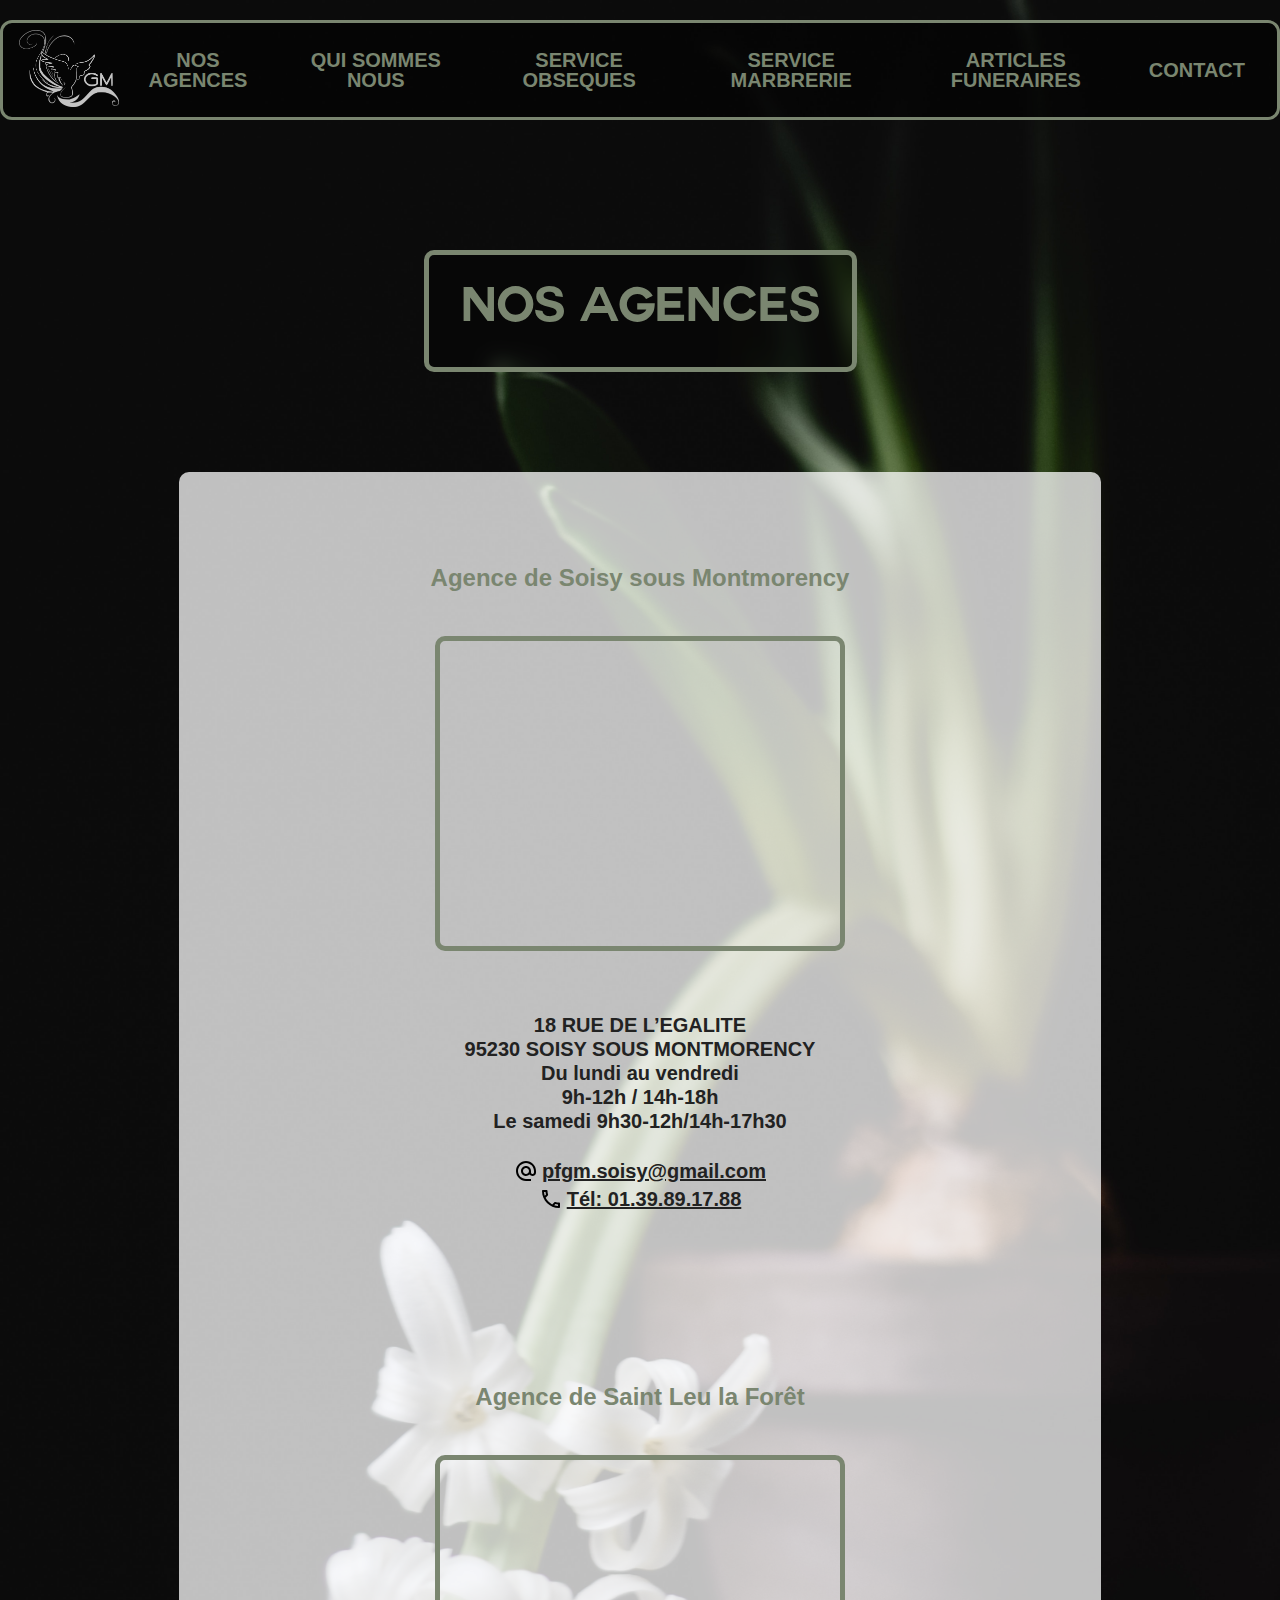
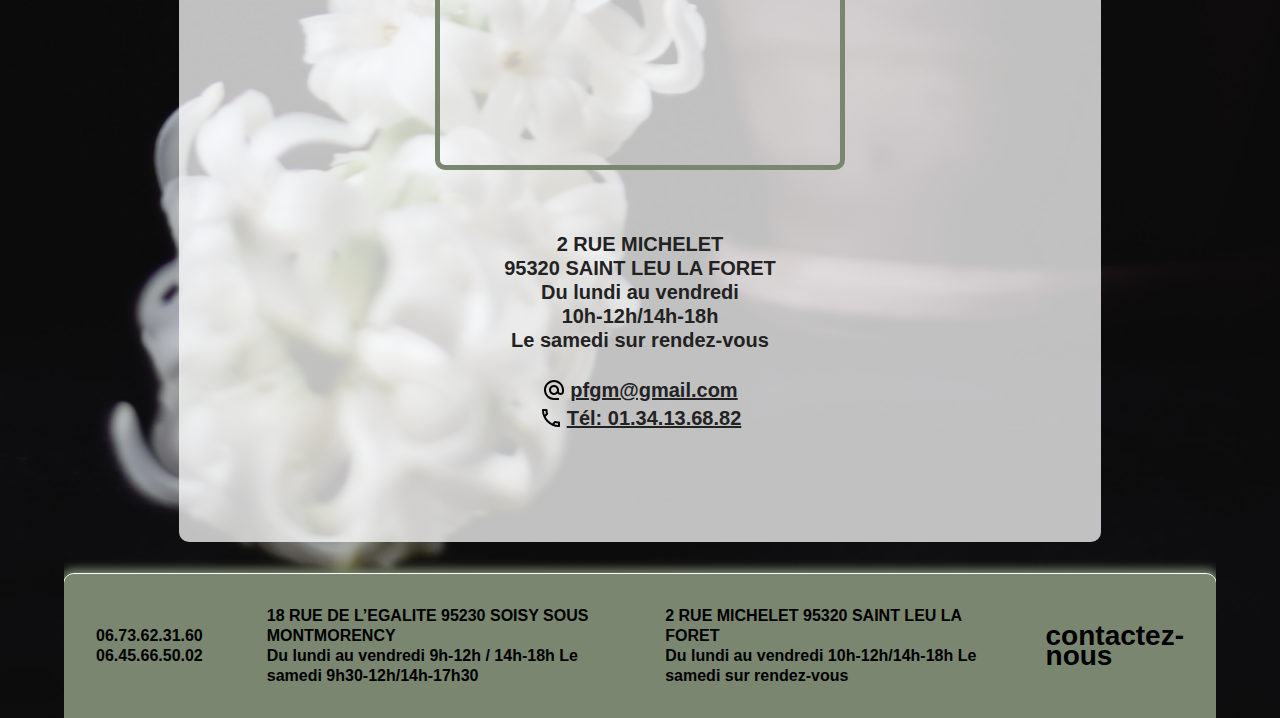
==== commit 21d79a65: "updated titles, meta description, sitemap.xml & favicon.ico" ====
--- a/pages/agencies.html
+++ b/pages/agencies.html
@@ -1,10 +1,29 @@
 <!DOCTYPE html>
 <html lang="en">
 	<head>
+		<script
+			async
+			src="https://www.googletagmanager.com/gtag/js?id=G-D134N65K4Q"
+		></script>
+		<script>
+			window.dataLayer = window.dataLayer || [];
+			function gtag(){dataLayer.push(arguments);}
+			gtag('js', new Date());
+
+			gtag('config', 'G-D134N65K4Q');
+		</script>
 		<meta charset="UTF-8" />
 		<meta http-equiv="X-UA-Compatible" content="IE=edge" />
 		<meta name="viewport" content="width=device-width, initial-scale=1.0" />
-		<title>GM - Nos agences - Soisy-Sous-Montmorency - Saint Leu</title>
+		<meta
+			name="description"
+			content="Nos agences de pompes funèbres et marbrerie GM, sur Soisy-Sous-Montmorency - Tél: 01.39.89.17.88 et Saint-Leu-la-Forêt - Tél: 01.34.13.68.82"
+		/>
+		<title>
+			Pompes Funèbres et Marbrerie GM, nos agences et nos contacts sur
+			Soisy-Sous-Montmorency & Saint-Leu-la-Forêt
+		</title>
+		<link rel="icon" type="image/x-icon" href="../img/favicon.ico" />
 		<link rel="stylesheet" href="../css/Agencies.css" />
 		<link rel="stylesheet" href="../css/style.css" />
 		<link rel="stylesheet" href="../css/header.css" />
@@ -96,13 +115,13 @@
 					</div> -->
 					<div class="agence_map">
 						<iframe
-							src="https://www.google.com/maps/embed?pb=!1m18!1m12!1m3!1d2620.7343032310932!2d2.4230438768853113!3d48.93950229499443!2m3!1f0!2f0!3f0!3m2!1i1024!2i768!4f13.1!3m3!1m2!1s0x47e66b7c11c9b05b%3A0x41d693ee5bfca2ad!2s18%20Rue%20de%20l&#39;%C3%89galit%C3%A9%2C%2093350%20Le%20Bourget!5e0!3m2!1sfr!2sfr!4v1718443657472!5m2!1sfr!2sfr"
 							width="400"
 							height="300"
 							style="border:0;"
 							allowfullscreen=""
 							loading="lazy"
 							referrerpolicy="no-referrer-when-downgrade"
+							src="https://www.google.com/maps/embed/v1/place?q=18+Rue+de+l'Egalité,+95230+Soisy-sous-Montmorency,+France&key=AIzaSyBFw0Qbyq9zTFTd-tUY6dZWTgaQzuU17R8"
 						></iframe>
 					</div>
 					<div class="agence_footer">
@@ -116,7 +135,7 @@
 							<span>Le samedi 9h30-12h/14h-17h30</span>
 							<br />
 							<a class="contact-link" href="mailto:pfgm@gmail.com"
-								><img src="../logos/email.svg" />pfgm@gmail.com</a
+								><img src="../logos/email.svg" />pfgm.soisy@gmail.com</a
 							>
 							<a class="contact-link" href="tel:0139891788"
 								><img src="../logos/phone.svg" />Tél: 01.39.89.17.88</a
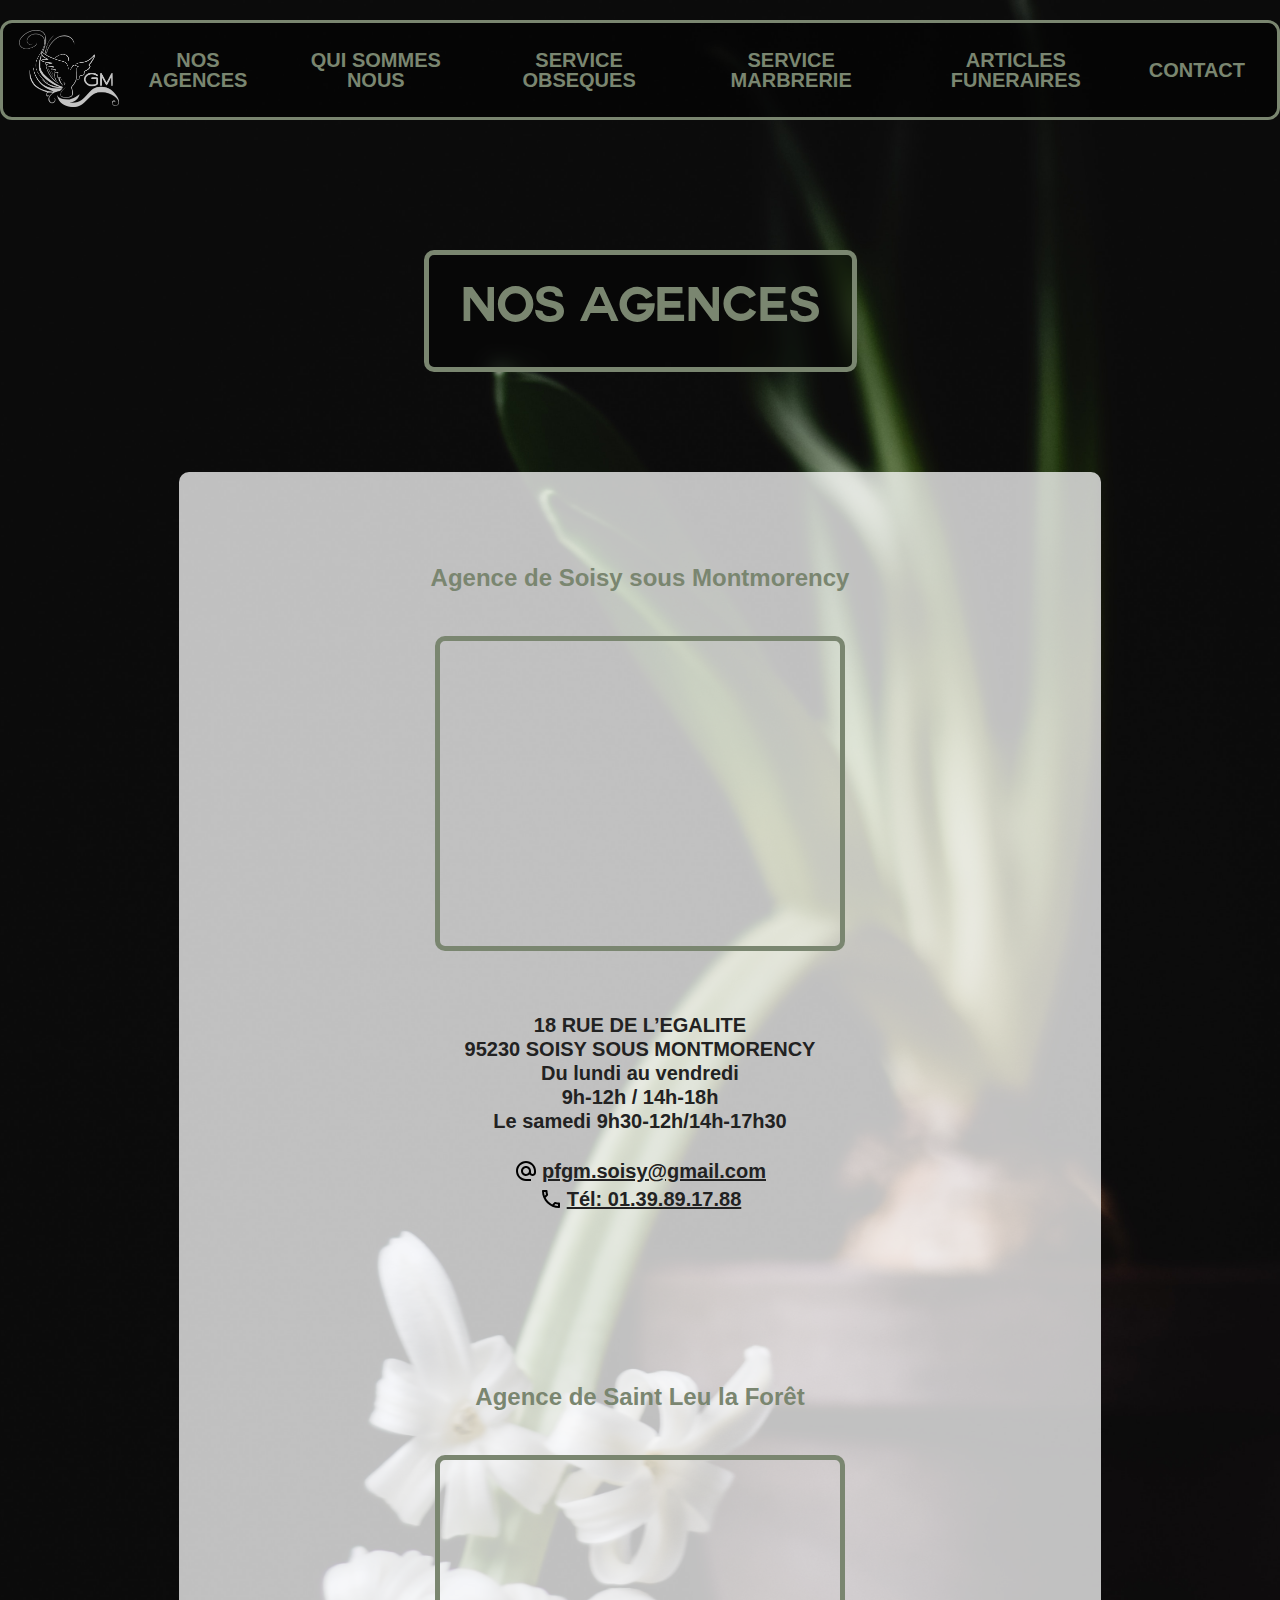
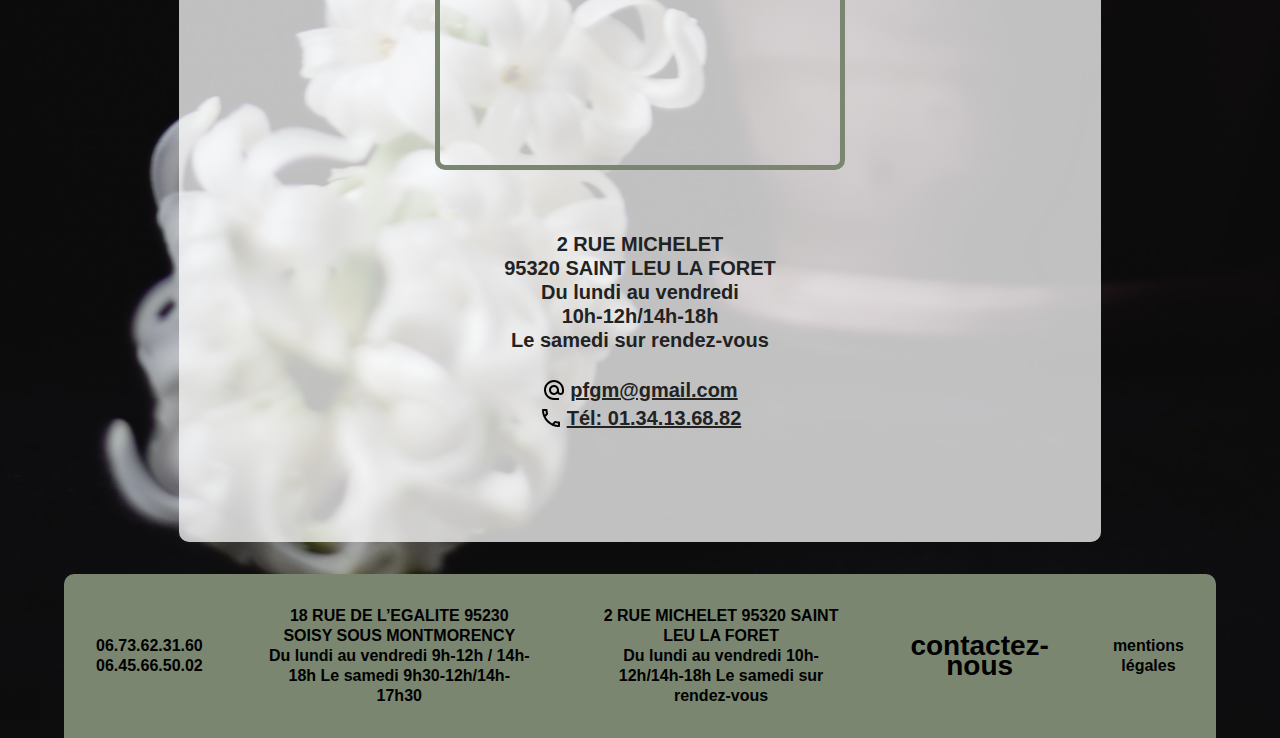
==== commit 8f63ca15: "mentions légales" ====
--- a/pages/agencies.html
+++ b/pages/agencies.html
@@ -203,6 +203,85 @@
 						Du lundi au vendredi 10h-12h/14h-18h Le samedi sur rendez-vous
 					</li>
 					<li><a href="../pages/contact.html">contactez-nous</a></li>
+					<li onclick="dialog_mentions_legales.showModal()">
+						mentions légales
+					</li>
+					<dialog id="dialog_mentions_legales">
+						<img
+							src="../img/close.svg"
+							onclick="dialog_mentions_legales.close()"
+						/>
+						<h2>IDENTIFICATION DE LA PERSONNE MORALE</h2>
+						<p>
+							Immatriculation au RCS, numéro 558 201 901 R.C.S. Pontoise
+							Date d'immatriculation 02/08/1955 Dénomination ou raison
+							sociale POMPES FUNEBRES ET MARBRERIE GM Forme juridique
+							Société à responsabilité limitée Capital social 12 000,00
+							Euros Adresse du siège 18 Rue de l'Égalité 95230
+							Soisy-sous-Montmorency
+						</p>
+						<p>
+							Activités principales: Pompes funèbres et de marbrerie,
+							achat création, fabrication et vente de tous objets ou
+							services à caractère funéraire, construction, de travaux
+							publics ou de pose de bâtiments, de préfabriqués, de
+							monuments funéraires, de carrelage et de tous matériaux de
+							commerce de fleurs et tous articles liés au funéraire, de
+							conception, d'organisation et de réalisation de cérémonies,
+							et dans ce cadre d'édition d'ouvrages, de réalisation
+							audiovisuelles et cinématographique, location de véhicules
+							de cérémonies avec ou sans chauffeur. De conseils dans ces
+							domaines en france et à l'étranger. Durée de la personne
+							morale Jusqu'au 15/07/2055 Date de clôture de l'exercice
+							social 31 décembre
+						</p>
+
+						<p>
+							GESTION, DIRECTION, ADMINISTRATION, CONTROLE, ASSOCIES OU
+							MEMBRES Gérant Nom, prénoms GONCALVES MOURA José, Antonio
+							Date et lieu de naissance Le 23/01/1971 à
+							Soisy-sous-Montmorency (95) Nationalité Française Domicile
+							personnel 32 Avenue d'Alembert 95230 Soisy-sous-Montmorency
+						</p>
+						<p>
+							RENSEIGNEMENTS RELATIFS A L'ACTIVITE ET A L'ETABLISSEMENT
+							PRINCIPAL Adresse de l'établissement 18 Rue De l Égalité
+							95230 Soisy-sous-Montmorency
+						</p>
+						<p>
+							Activité(s) exercée(s) Pompes funèbres et de marbrerie,
+							achat création, fabrication et vente de tous objets ou
+							services à caractère funéraire, construction, de travaux
+							publics ou de pose de bâtiments, de préfabriqués, de
+							monuments funéraires, de carrelage et de tous matériaux de
+							commerce de fleurs et tous articles liés au funéraire, de
+							conception, d'organisation et de réalisation de cérémonies,
+							et dans ce cadre d'édition d'ouvrages, de réalisation
+							audiovisuelles et cinématographique, location de véhicules
+							de cérémonies avec ou sans chauffeur. De conseils dans ces
+							domaines en france et à l'étranger. Date de commencement
+							d'activité 15/07/1955 Origine du fonds ou de l'activité
+							Création Mode d'exploitation Exploitation directe
+						</p>
+						<p>
+							RENSEIGNEMENTS RELATIFS A L'AUTRE ETABLISSEMENT DANS LE
+							RESSORT Adresse de l'établissement Plessis 2 Rue Michelet
+							Rue Michelet 95320 Saint-Leu-la-Forêt Activité(s)
+							exercée(s) Marbrerie funéraire pompes funèbres Date de
+							commencement d'activité 01/04/1989 Origine du fonds ou de
+							l'activité Achat Précédent exploitant Dénomination VIREY
+							ANDRE Nom du journal d'annonces légales LA SEMAINE DE L'ILE
+							DE FRANCE
+						</p>
+						<p>
+							N° de gestion 1955B00190 Date de parution 15/06/1992 Mode
+							d'exploitation Exploitation directe
+						</p>
+
+						<h2>Site Internet</h2>
+						<p>Herbegement AWS</p>
+						<p>Web dev: Leif BOUTIN</p>
+					</dialog>
 				</ul>
 			</nav>
 		</footer>
--- a/css/style.css
+++ b/css/style.css
@@ -66,6 +66,7 @@
 	font-size: 1.5rem;
 	text-decoration: none;
 }
+
 #close_mobile_nav {
 	position: absolute;
 	filter: invert(1);
@@ -396,6 +397,43 @@
 	width: 60px;
 	animation: downKey 1s ease-in-out infinite alternate-reverse;
 }
+#dialog_mentions_legales {
+	width: 50vw;
+	margin: auto;
+	height: 100vh;
+	padding: 20px;
+	border-radius: 10px;
+	background-image: linear-gradient(to left, #7a8670, white);
+	/* display: flex;
+	flex-direction: column;
+	position: relative; */
+	font-size: 1.15rem;
+	gap: 10px;
+	border: none;
+	box-shadow: rgba(0, 0, 0, 0.25) 0px 54px 55px,
+		rgba(0, 0, 0, 0.12) 0px -12px 30px, rgba(0, 0, 0, 0.12) 0px 4px 6px,
+		rgba(0, 0, 0, 0.17) 0px 12px 13px, rgba(0, 0, 0, 0.09) 0px -3px 5px;
+	line-height: 22px;
+	text-align: justify;
+}
+#dialog_mentions_legales h2 {
+	margin-block: 20px;
+}
+#dialog_mentions_legales p {
+	margin-block: 10px;
+}
+#dialog_mentions_legales img {
+	position: absolute;
+	height: 40px;
+	width: 40px;
+	top: 20px;
+	right: 20px;
+	cursor: pointer;
+}
+#dialog_mentions_legales::backdrop {
+	background-color: rgb(7, 7, 7, 0.4);
+	opacity: 0.75;
+}
 @keyframes downKey {
 	0% {
 		transform: scale(0.85);
--- a/css/footer.css
+++ b/css/footer.css
@@ -1,10 +1,9 @@
 footer {
 	border: 0px solid transparent;
 	overflow: hidden;
-	box-shadow: 0px 0px 10px 5px var(--green-color);
+
 	border-radius: 10px 10px 0 0;
 	margin-top: 2rem;
-	outline: 1px solid white;
 }
 
 footer nav {
@@ -27,15 +26,25 @@
 	padding: 2rem;
 	transition: color 650ms linear;
 	color: black !important;
+	text-align: center;
+}
+#mentions_legales {
+	cursor: pointer;
 }
 footer nav ul li p {
 	font-weight: 800;
 	color: inherit;
+	text-align: center;
+
+	display: block;
 }
 footer nav ul li a {
 	text-decoration: none;
 	color: inherit;
 	font-size: 1.75rem;
+	text-align: center;
+
+	display: block;
 }
 footer nav ul li::before {
 	content: "";
